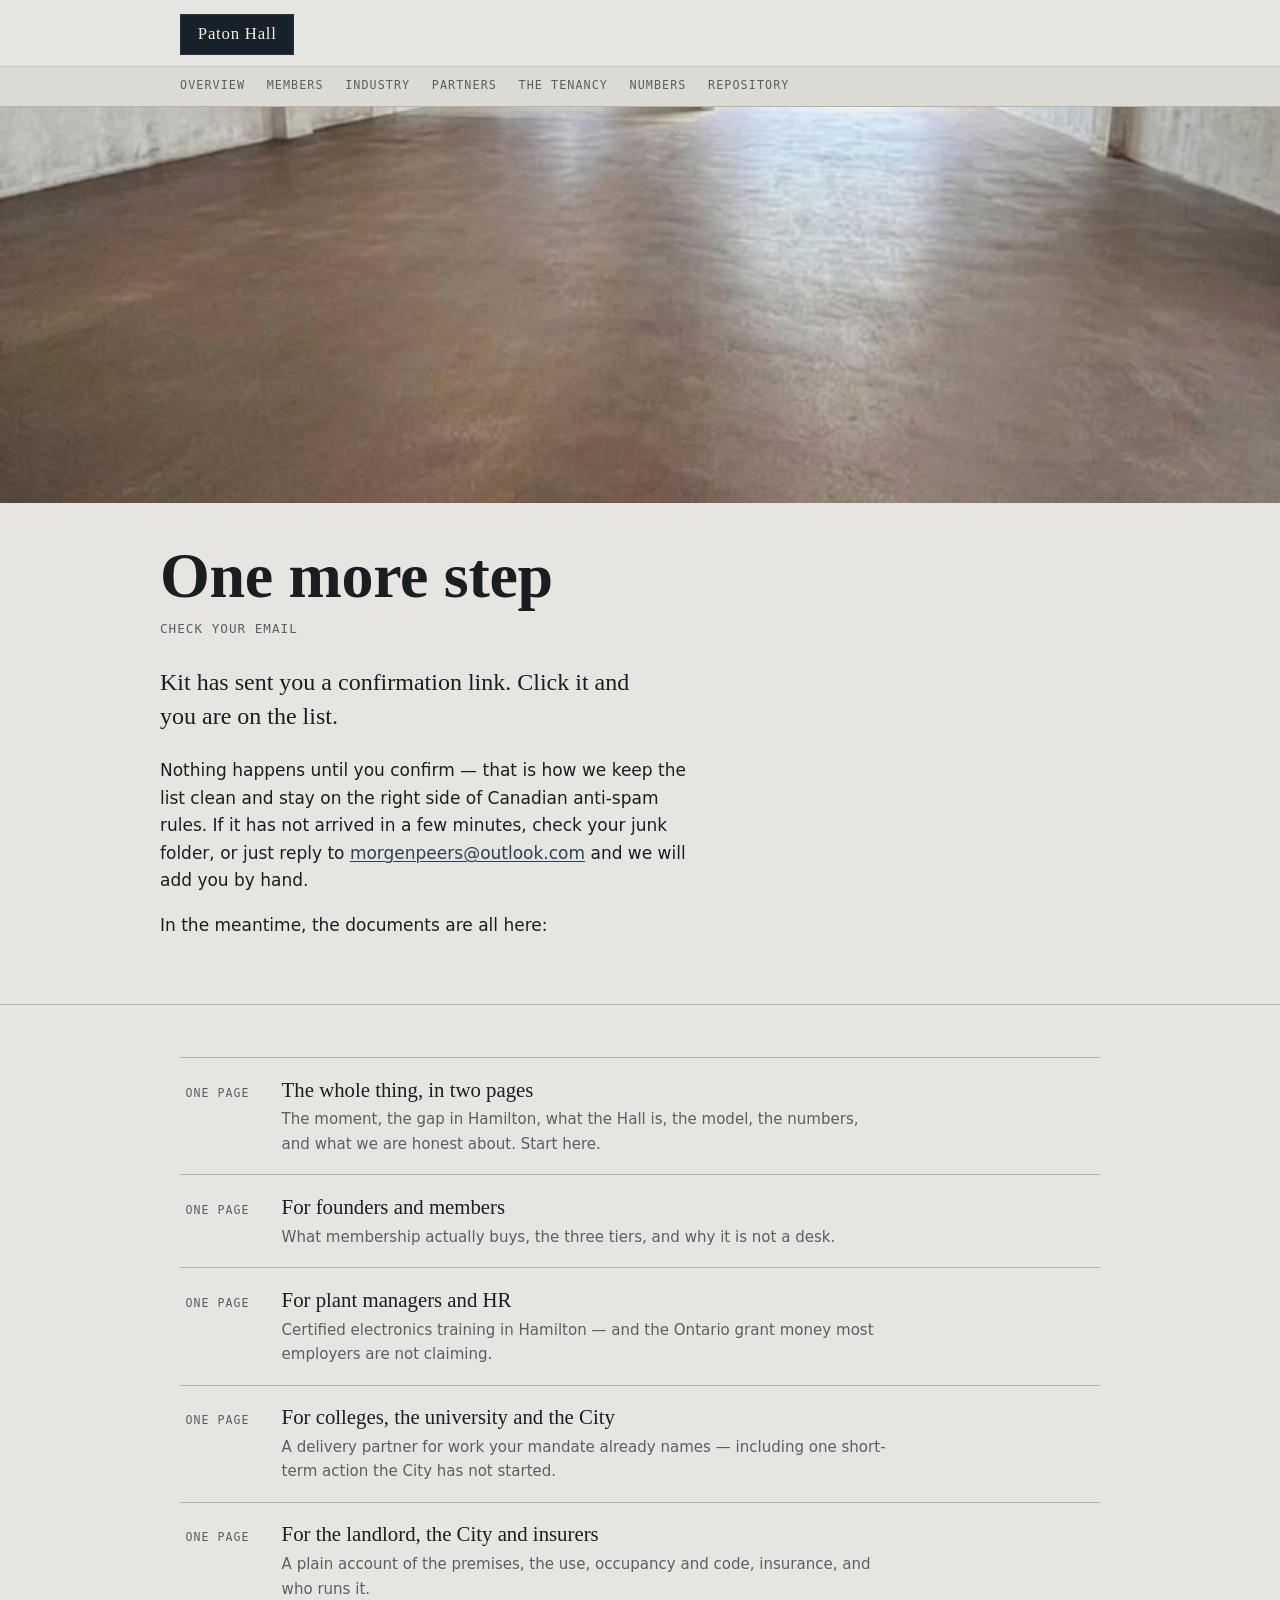
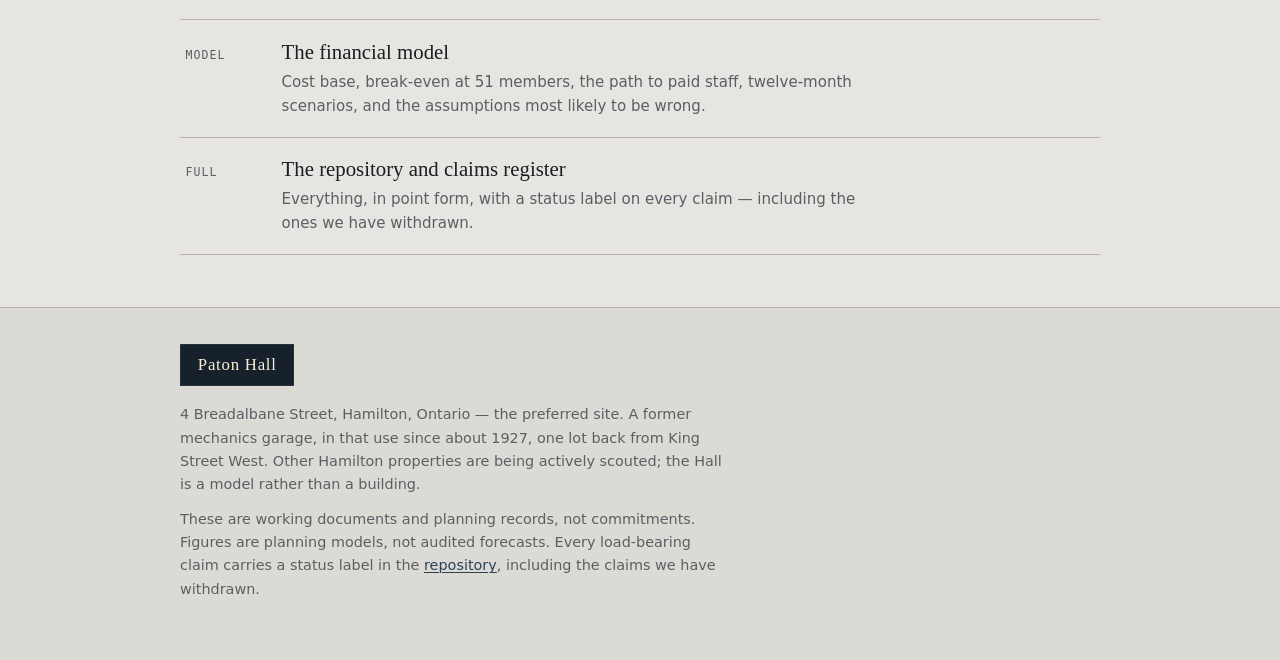
==== thanks.html @ ef7a00dc "Wire signup form to Kit and add confirmation page Sets the Kit form endpoint and adds thanks.html fo" ====
<!doctype html>
<html lang="en">
<head>
<meta charset="utf-8">
<meta name="viewport" content="width=device-width, initial-scale=1">
<title>You&#x27;re on the list — Paton Hall</title>
<meta name="description" content="Confirm your email address to join the Paton Hall list.">
<link rel="stylesheet" href="styles.css">
<link rel="icon" href="data:image/svg+xml,<svg xmlns=%22http://www.w3.org/2000/svg%22 viewBox=%220 0 16 16%22><rect width=%2216%22 height=%2216%22 fill=%22%2316212c%22/><text y=%2212%22 x=%228%22 text-anchor=%22middle%22 font-size=%2211%22 font-family=%22Georgia,serif%22 fill=%22%23f8efd6%22>P</text></svg>">
</head>
<body>
<header class="site-header">
  <div class="header-bar">
    <a class="sign" href="index.html">Paton Hall</a>
  </div>
  <nav class="site-nav" aria-label="Documents"><ul><li><a href="papers/overview.html">Overview</a></li><li><a href="papers/members.html">Members</a></li><li><a href="papers/industry.html">Industry</a></li><li><a href="papers/partners.html">Partners</a></li><li><a href="papers/civic.html">The tenancy</a></li><li><a href="papers/financials.html">Numbers</a></li><li><a href="papers/repository.html">Repository</a></li></ul></nav>
</header>
<main>

<section class="hero">
  <figure>
    <img src="assets/img/room-b.jpg" alt="The interior of the garage looking
      toward an open bay door with daylight beyond." width="1100" height="1240"
      style="max-height:44vh;object-position:center 62%">
  </figure>
  <div class="wrap hero-text">
    <h1 class="title">One&nbsp;more&nbsp;step</h1>
    <p class="address">Check your email</p>
    <p class="standfirst">Kit has sent you a confirmation link. Click it and you
      are on the list.</p>
    <div class="prose">
      <p>Nothing happens until you confirm &mdash; that is how we keep the list
      clean and stay on the right side of Canadian anti-spam rules. If it has not
      arrived in a few minutes, check your junk folder, or just reply to
      <a href="mailto:morgenpeers@outlook.com">morgenpeers@outlook.com</a> and we will add you by hand.</p>
      <p>In the meantime, the documents are all here:</p>
    </div>
  </div>
</section>

<section>
  <div class="wrap">
  <ul class="docs">
    <li><a href="papers/overview.html"><span class="ref">One page</span><span class="name">The whole thing, in two pages</span><p class="desc">The moment, the gap in Hamilton, what the Hall is, the model, the numbers, and what we are honest about. Start here.</p></a></li>
    <li><a href="papers/members.html"><span class="ref">One page</span><span class="name">For founders and members</span><p class="desc">What membership actually buys, the three tiers, and why it is not a desk.</p></a></li>
    <li><a href="papers/industry.html"><span class="ref">One page</span><span class="name">For plant managers and HR</span><p class="desc">Certified electronics training in Hamilton — and the Ontario grant money most employers are not claiming.</p></a></li>
    <li><a href="papers/partners.html"><span class="ref">One page</span><span class="name">For colleges, the university and the City</span><p class="desc">A delivery partner for work your mandate already names — including one short-term action the City has not started.</p></a></li>
    <li><a href="papers/civic.html"><span class="ref">One page</span><span class="name">For the landlord, the City and insurers</span><p class="desc">A plain account of the premises, the use, occupancy and code, insurance, and who runs it.</p></a></li>
    <li><a href="papers/financials.html"><span class="ref">Model</span><span class="name">The financial model</span><p class="desc">Cost base, break-even at 51 members, the path to paid staff, twelve-month scenarios, and the assumptions most likely to be wrong.</p></a></li>
    <li><a href="papers/repository.html"><span class="ref">Full</span><span class="name">The repository and claims register</span><p class="desc">Everything, in point form, with a status label on every claim — including the ones we have withdrawn.</p></a></li>
  </ul>
  </div>
</section>

</main>
<footer class="site-footer">
  <div class="wrap">
    <a class="sign" href="index.html">Paton Hall</a>
    <p>4 Breadalbane Street, Hamilton, Ontario &mdash; the preferred site. A
    former mechanics garage, in that use since about 1927, one lot back from
    King Street West. Other Hamilton properties are being actively scouted;
    the Hall is a model rather than a building.</p>
    <p>These are working documents and planning records, not commitments.
    Figures are planning models, not audited forecasts. Every load-bearing
    claim carries a status label in the
    <a href="papers/repository.html">repository</a>, including the
    claims we have withdrawn.</p>
  </div>
</footer>
</body>
</html>
---- styles.css ----
/* Paton Hall — 4 Breadalbane Street, Hamilton
   Palette taken from the building: painted concrete block, the navy
   enamel of the sign, and the warm white of the shop's strip lights. */

:root {
  --paper:    #e6e5e1;   /* painted block wall, cool neutral */
  --paper-2:  #dcdad4;   /* recessed panel */
  --enamel:   #16212c;   /* the sign plate */
  --enamel-2: #24333f;
  --ink:      #1b1e21;
  --ink-2:    #5a5f64;
  --rule:     #b6b2a9;
  --rule-2:   #cbc7bf;
  --tube:     #f8efd6;   /* fluorescent warm white */
  --rust:     #8a4a2e;   /* brick chimney — used once, for Rejected */
  --link:     #2a4256;

  --serif: Charter, "Bitstream Charter", "Sitka Text", "Iowan Old Style", Cambria, Georgia, serif;
  --sans: system-ui, -apple-system, "Segoe UI", Roboto, Helvetica, Arial, sans-serif;
  --mono: ui-monospace, "DejaVu Sans Mono", "SF Mono", Menlo, Consolas, monospace;

  --measure: 34rem;
  --wide: 60rem;
}

@media (prefers-color-scheme: dark) {
  :root:not([data-theme="light"]) {
    --paper:    #14181c;
    --paper-2:  #1c2228;
    --enamel:   #0d141a;
    --enamel-2: #1c2a35;
    --ink:      #e4e2db;
    --ink-2:    #9aa1a8;
    --rule:     #333c44;
    --rule-2:   #262e35;
    --tube:     #f8efd6;
    --rust:     #c0714c;
    --link:     #9dc2dd;
  }
}

*, *::before, *::after { box-sizing: border-box; }

html { -webkit-text-size-adjust: 100%; }

body {
  margin: 0;
  background: var(--paper);
  color: var(--ink);
  font-family: var(--sans);
  font-size: 17px;
  line-height: 1.62;
  text-rendering: optimizeLegibility;
}

img { max-width: 100%; height: auto; display: block; }

a { color: var(--link); text-decoration-thickness: 1px; text-underline-offset: 2px; }
a:hover { text-decoration-thickness: 2px; }

:focus-visible {
  outline: 2px solid var(--link);
  outline-offset: 3px;
}

/* ---------- header ---------- */

.site-header {
  position: sticky;
  top: 0;
  z-index: 20;
  background: var(--paper);
  border-bottom: 1px solid var(--rule);
}

.header-bar {
  max-width: var(--wide);
  margin: 0 auto;
  padding: 0.85rem 1.25rem 0.7rem;
}

/* the enamel sign, as it appears on the wall */
.sign {
  display: inline-block;
  background: var(--enamel);
  color: var(--tube);
  font-family: var(--serif);
  font-size: 1.05rem;
  letter-spacing: 0.045em;
  padding: 0.36rem 1.05rem 0.42rem;
  border: 1px solid var(--enamel-2);
  box-shadow: inset 0 0 0 2px var(--enamel);
  text-decoration: none;
}
.sign:hover { text-decoration: none; color: #fff; }

.site-nav {
  border-top: 1px solid var(--rule-2);
  background: var(--paper-2);
}
.site-nav ul {
  max-width: var(--wide);
  margin: 0 auto;
  padding: 0 1.25rem;
  list-style: none;
  display: flex;
  gap: 1.35rem;
  overflow-x: auto;
  scrollbar-width: thin;
}
.site-nav li { flex: 0 0 auto; }
.site-nav a {
  display: block;
  padding: 0.55rem 0;
  font-family: var(--mono);
  font-size: 0.735rem;
  letter-spacing: 0.09em;
  text-transform: uppercase;
  color: var(--ink-2);
  text-decoration: none;
  border-bottom: 2px solid transparent;
  white-space: nowrap;
}
.site-nav a:hover { color: var(--ink); border-bottom-color: var(--rule); }
.site-nav a[aria-current="page"] { color: var(--ink); border-bottom-color: var(--enamel); }

/* ---------- layout ---------- */

main { display: block; }

.wrap {
  max-width: var(--wide);
  margin: 0 auto;
  padding: 0 1.25rem;
}

.prose { max-width: var(--measure); }

section { padding: 3.25rem 0; border-bottom: 1px solid var(--rule-2); }
section:last-of-type { border-bottom: 0; }

.eyebrow {
  font-family: var(--mono);
  font-size: 0.7rem;
  letter-spacing: 0.14em;
  text-transform: uppercase;
  color: var(--ink-2);
  margin: 0 0 0.9rem;
}

/* ---------- hero ---------- */

.hero { padding: 0; border-bottom: 1px solid var(--rule); }

.hero figure { margin: 0; position: relative; background: var(--enamel); }
.hero img {
  width: 100%;
  max-height: 62vh;
  object-fit: cover;
  object-position: center 58%;
}

.hero-text { padding: 2.5rem 0 3rem; }

h1.title {
  font-family: var(--serif);
  font-weight: 600;
  font-size: clamp(2.4rem, 7vw, 4rem);
  line-height: 1.02;
  letter-spacing: -0.005em;
  margin: 0 0 0.65rem;
}

.address {
  font-family: var(--mono);
  font-size: 0.79rem;
  letter-spacing: 0.08em;
  text-transform: uppercase;
  color: var(--ink-2);
  margin: 0 0 1.6rem;
}

.standfirst {
  font-family: var(--serif);
  font-size: clamp(1.18rem, 2.4vw, 1.5rem);
  line-height: 1.42;
  max-width: 30rem;
  margin: 0 0 1.5rem;
}

/* ---------- facts strip ---------- */

.facts {
  display: grid;
  grid-template-columns: repeat(auto-fit, minmax(9.5rem, 1fr));
  gap: 1px;
  background: var(--rule);
  border: 1px solid var(--rule);
  margin-top: 2.25rem;
}
.facts div { background: var(--paper); padding: 1rem 1.1rem; }
.facts dt {
  font-family: var(--mono);
  font-size: 0.68rem;
  letter-spacing: 0.11em;
  text-transform: uppercase;
  color: var(--ink-2);
  margin: 0 0 0.3rem;
}
.facts dd {
  margin: 0;
  font-family: var(--serif);
  font-size: 1.55rem;
  line-height: 1.1;
}
.facts dd span { font-size: 0.9rem; color: var(--ink-2); }

/* ---------- signup ---------- */
/* The one call to action on the page. Enamel ground, tube-white button —
   the only place the strip-light colour appears as a surface. */

.signup {
  background: var(--enamel);
  color: var(--tube);
  border: 1px solid var(--enamel);
  padding: 1.5rem 1.4rem 1.6rem;
  margin-top: 2.25rem;
}

.signup .eyebrow { color: #9db2c4; margin-bottom: 0.55rem; }

.signup p {
  margin: 0 0 1.15rem;
  max-width: 34rem;
  font-family: var(--serif);
  font-size: 1.08rem;
  line-height: 1.4;
}

.signup-form {
  display: grid;
  grid-template-columns: 1fr 1fr;
  gap: 0.7rem;
  max-width: 40rem;
}
.signup-form .full { grid-column: 1 / -1; }

.signup-form label {
  display: block;
  font-family: var(--mono);
  font-size: 0.66rem;
  letter-spacing: 0.11em;
  text-transform: uppercase;
  color: #9db2c4;
  margin-bottom: 0.3rem;
}

.signup-form input,
.signup-form select {
  width: 100%;
  font-family: var(--sans);
  font-size: 0.97rem;
  color: var(--ink);
  background: #f2f0ea;
  border: 1px solid #46596a;
  border-radius: 0;
  padding: 0.6rem 0.7rem;
  appearance: none;
}
.signup-form select {
  background-image: linear-gradient(45deg, transparent 50%, #46596a 50%),
                    linear-gradient(135deg, #46596a 50%, transparent 50%);
  background-position: calc(100% - 18px) 55%, calc(100% - 13px) 55%;
  background-size: 5px 5px, 5px 5px;
  background-repeat: no-repeat;
  padding-right: 2rem;
}
.signup-form input:focus-visible,
.signup-form select:focus-visible {
  outline: 2px solid var(--tube);
  outline-offset: 1px;
}

.signup-form button {
  font-family: var(--mono);
  font-size: 0.76rem;
  letter-spacing: 0.11em;
  text-transform: uppercase;
  color: var(--enamel);
  background: var(--tube);
  border: 1px solid var(--tube);
  border-radius: 0;
  padding: 0.72rem 1.5rem;
  cursor: pointer;
  justify-self: start;
}
.signup-form button:hover { background: #fff; border-color: #fff; }
.signup-form button:focus-visible { outline: 2px solid #fff; outline-offset: 2px; }

.signup .fineprint {
  font-family: var(--mono);
  font-size: 0.68rem;
  line-height: 1.5;
  letter-spacing: 0.02em;
  color: #8fa3b4;
  margin: 1rem 0 0;
  max-width: 34rem;
}
.signup .fineprint a { color: #cfe0ee; }

.signup a.plain { color: var(--tube); }

@media (max-width: 34rem) {
  .signup-form { grid-template-columns: 1fr; }
  .signup-form button { justify-self: stretch; text-align: center; }
}

/* ---------- document list ---------- */

.docs { list-style: none; margin: 0; padding: 0; border-top: 1px solid var(--rule); }

.docs li { border-bottom: 1px solid var(--rule); }

.docs a {
  display: grid;
  grid-template-columns: 4.5rem 1fr;
  gap: 0 1.5rem;
  align-items: baseline;
  padding: 1.15rem 0.35rem;
  text-decoration: none;
  color: inherit;
}
.docs a:hover { background: var(--paper-2); }

.docs .ref {
  font-family: var(--mono);
  font-size: 0.72rem;
  letter-spacing: 0.09em;
  color: var(--ink-2);
  text-transform: uppercase;
}
.docs .name {
  font-family: var(--serif);
  font-size: 1.3rem;
  line-height: 1.25;
}
.docs .desc {
  grid-column: 2;
  margin: 0.3rem 0 0;
  font-size: 0.94rem;
  color: var(--ink-2);
  max-width: 38rem;
}

@media (max-width: 34rem) {
  .docs a { grid-template-columns: 1fr; gap: 0.25rem; }
  .docs .desc { grid-column: 1; }
}

/* ---------- figures ---------- */

figure { margin: 0 0 2rem; }
figure img { width: 100%; }
figcaption {
  font-family: var(--mono);
  font-size: 0.72rem;
  letter-spacing: 0.05em;
  color: var(--ink-2);
  padding-top: 0.6rem;
  border-top: 1px solid var(--rule-2);
  margin-top: 0.6rem;
}

.pair {
  display: grid;
  grid-template-columns: 1fr 1fr;
  gap: 1.25rem;
}
@media (max-width: 40rem) { .pair { grid-template-columns: 1fr; } }

/* ---------- paper (generated document) pages ---------- */

.paper { padding: 2.75rem 0 4rem; }

.paper h1 {
  font-family: var(--serif);
  font-weight: 600;
  font-size: clamp(1.95rem, 5vw, 2.9rem);
  line-height: 1.08;
  margin: 0 0 1.5rem;
  max-width: 26rem;
}

.paper h2 {
  font-family: var(--serif);
  font-weight: 600;
  font-size: 1.5rem;
  line-height: 1.2;
  margin: 2.9rem 0 0.85rem;
  padding-top: 1.1rem;
  border-top: 1px solid var(--rule);
}

.paper h3 {
  font-family: var(--sans);
  font-weight: 650;
  font-size: 1.02rem;
  letter-spacing: 0.005em;
  margin: 2rem 0 0.6rem;
}

.paper h4 {
  font-family: var(--mono);
  font-weight: 600;
  font-size: 0.78rem;
  letter-spacing: 0.09em;
  text-transform: uppercase;
  color: var(--ink-2);
  margin: 1.6rem 0 0.5rem;
}

.paper p, .paper li { max-width: var(--measure); }
.paper p { margin: 0 0 1.05rem; }
.paper ul, .paper ol { margin: 0 0 1.15rem; padding-left: 1.25rem; }
.paper li { margin-bottom: 0.4rem; }
.paper li > ul, .paper li > ol { margin-top: 0.4rem; margin-bottom: 0.5rem; }

.paper hr {
  border: 0;
  border-top: 1px solid var(--rule);
  margin: 2.5rem 0;
}

.paper blockquote {
  margin: 1.5rem 0;
  padding: 0.15rem 0 0.15rem 1.15rem;
  border-left: 3px solid var(--enamel);
  font-family: var(--serif);
  font-size: 1.1rem;
  line-height: 1.45;
  color: var(--ink);
}
.paper blockquote p { margin-bottom: 0.6rem; }
.paper blockquote p:last-child { margin-bottom: 0; }

.paper code {
  font-family: var(--mono);
  font-size: 0.86em;
  background: var(--paper-2);
  padding: 0.1em 0.34em;
  border: 1px solid var(--rule-2);
  white-space: nowrap;
}

.paper strong { font-weight: 650; }

/* tables — must scroll inside their own box, never the page */
.table-scroll {
  overflow-x: auto;
  margin: 0 0 1.6rem;
  border: 1px solid var(--rule);
  background: var(--paper);
}
.paper table {
  border-collapse: collapse;
  width: 100%;
  min-width: 30rem;
  font-size: 0.9rem;
}
.paper th, .paper td {
  text-align: left;
  padding: 0.55rem 0.85rem;
  border-bottom: 1px solid var(--rule-2);
  vertical-align: top;
}
.paper th {
  font-family: var(--mono);
  font-size: 0.7rem;
  letter-spacing: 0.08em;
  text-transform: uppercase;
  color: var(--ink-2);
  font-weight: 600;
  background: var(--paper-2);
  border-bottom: 1px solid var(--rule);
  white-space: nowrap;
}
.paper tbody tr:last-child td { border-bottom: 0; }
.paper td code { background: transparent; border: 0; padding: 0; }

/* ---------- status note on generated pages ---------- */

.meta {
  font-family: var(--mono);
  font-size: 0.74rem;
  line-height: 1.55;
  color: var(--ink-2);
  border: 1px solid var(--rule);
  border-left: 3px solid var(--rust);
  padding: 0.85rem 1rem;
  margin: 0 0 2.25rem;
  max-width: var(--measure);
}

/* ---------- footer ---------- */

.site-footer {
  border-top: 1px solid var(--rule);
  background: var(--paper-2);
  padding: 2.25rem 0 3rem;
  font-size: 0.9rem;
  color: var(--ink-2);
}
.site-footer p { max-width: var(--measure); margin: 0 0 0.7rem; }
.site-footer .sign { margin-bottom: 1.1rem; }

.backlink {
  font-family: var(--mono);
  font-size: 0.73rem;
  letter-spacing: 0.09em;
  text-transform: uppercase;
}

@media (prefers-reduced-motion: reduce) {
  *, *::before, *::after {
    animation-duration: 0.01ms !important;
    transition-duration: 0.01ms !important;
    scroll-behavior: auto !important;
  }
}

@media print {
  .site-header, .site-footer, .hero figure { display: none; }
  body { background: #fff; color: #000; font-size: 11pt; }
  .paper h2 { page-break-after: avoid; }
  .table-scroll { overflow: visible; }
}
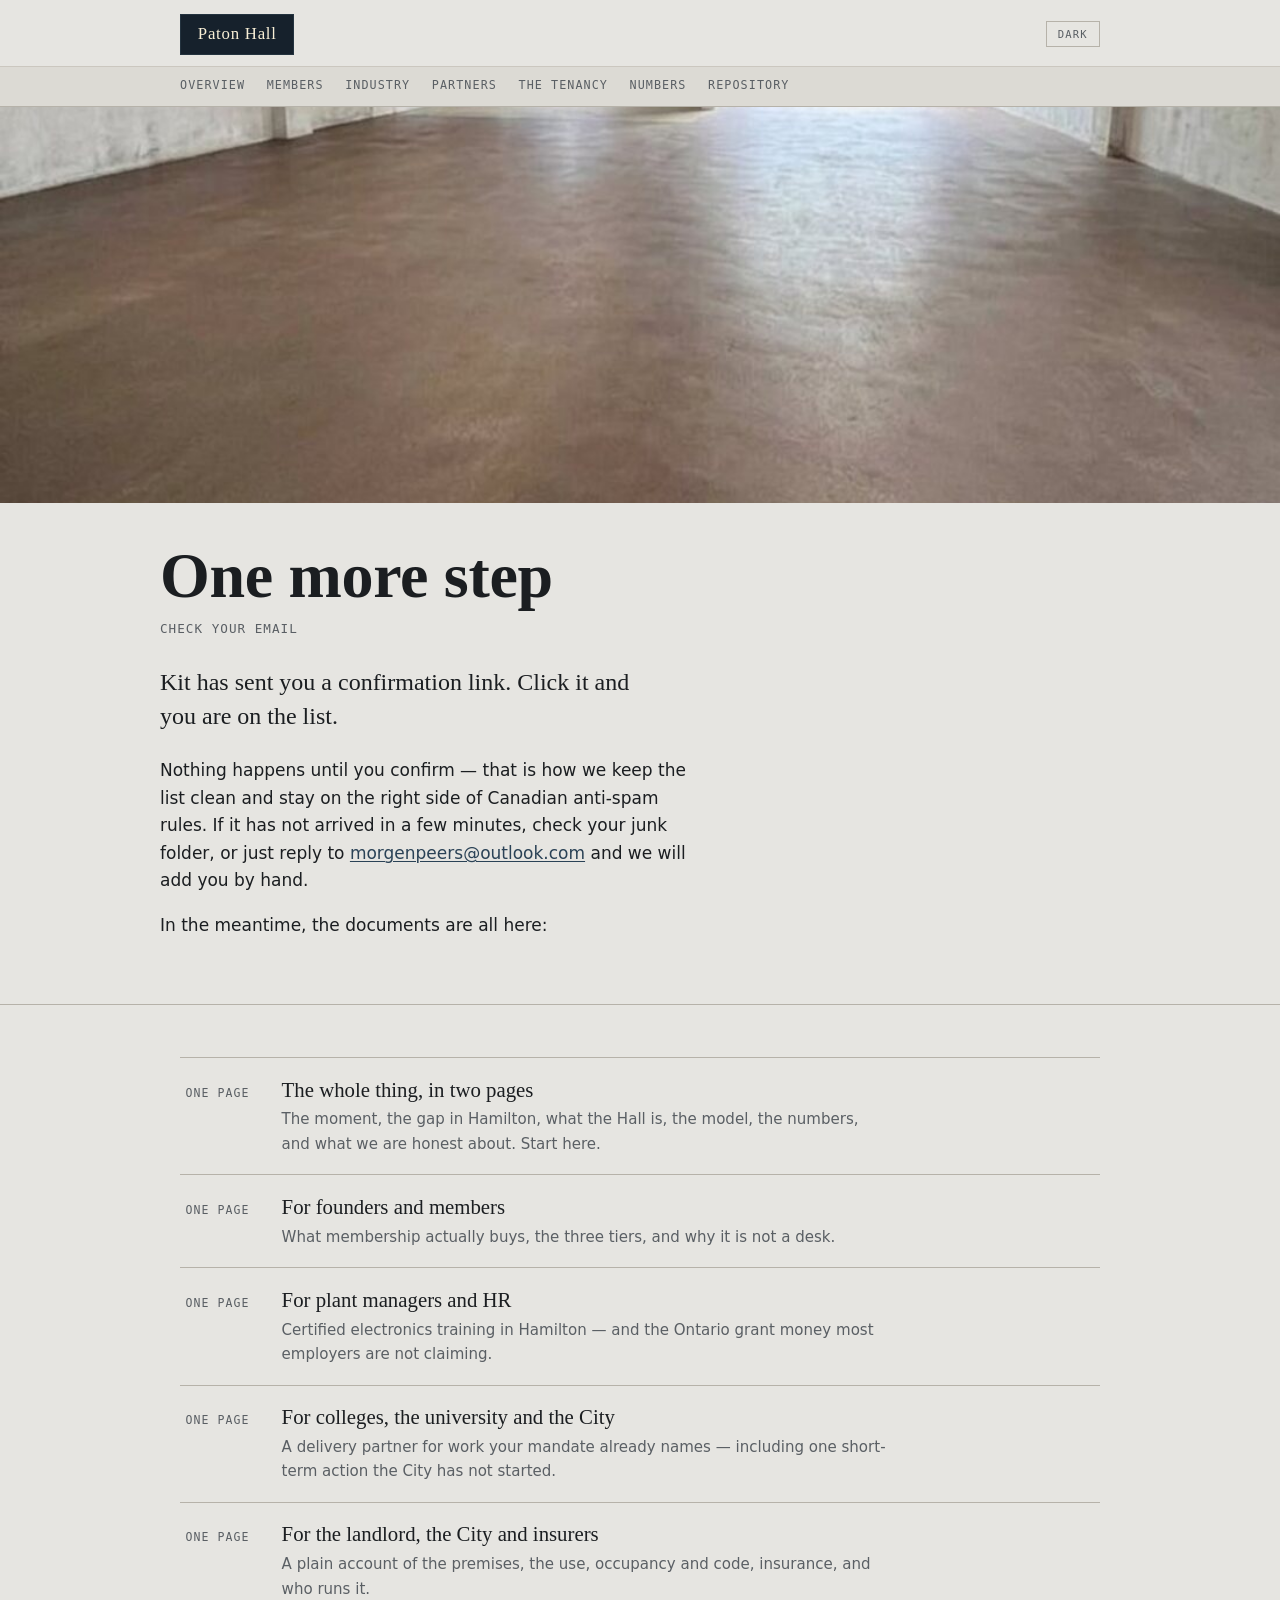
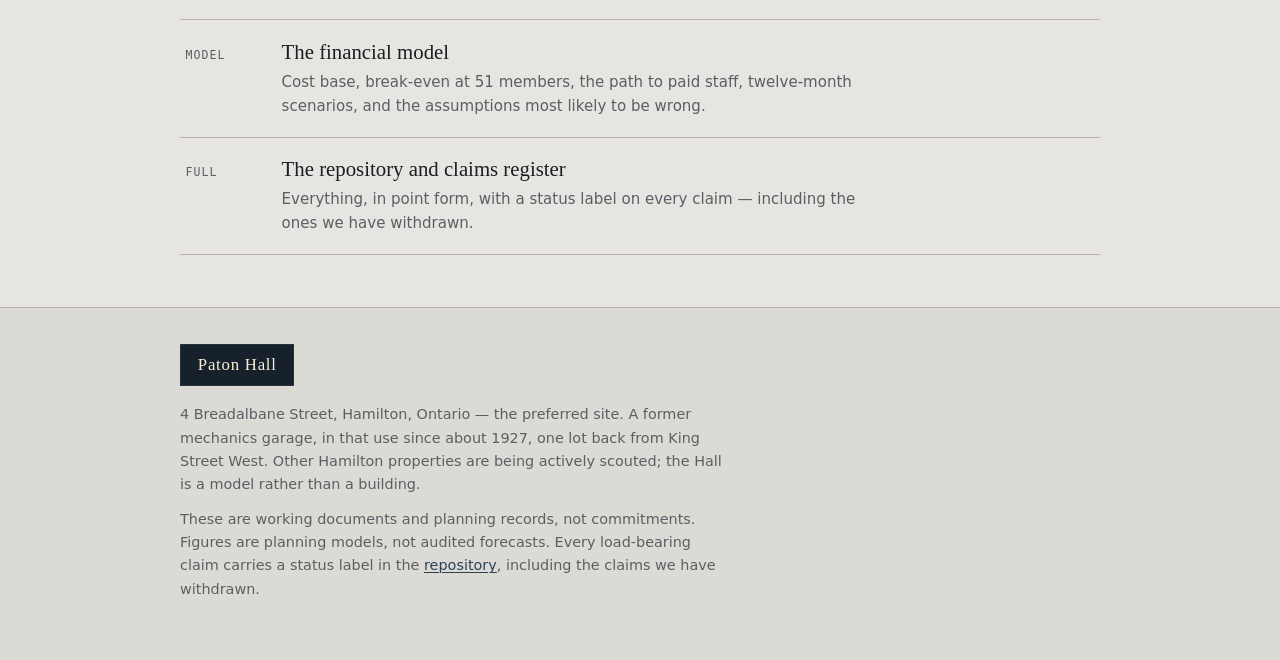
==== commit 69beee4e: "Add a light/dark toggle, and update counts The stylesheet previously only had a prefers-color-scheme" ====
--- a/thanks.html
+++ b/thanks.html
@@ -7,11 +7,13 @@
 <meta name="description" content="Confirm your email address to join the Paton Hall list.">
 <link rel="stylesheet" href="styles.css">
 <link rel="icon" href="data:image/svg+xml,<svg xmlns=%22http://www.w3.org/2000/svg%22 viewBox=%220 0 16 16%22><rect width=%2216%22 height=%2216%22 fill=%22%2316212c%22/><text y=%2212%22 x=%228%22 text-anchor=%22middle%22 font-size=%2211%22 font-family=%22Georgia,serif%22 fill=%22%23f8efd6%22>P</text></svg>">
+<script>(function(){try{var t=localStorage.getItem('ph-theme');if(t==='dark'||t==='light')document.documentElement.setAttribute('data-theme',t)}catch(e){}})();</script>
 </head>
 <body>
 <header class="site-header">
   <div class="header-bar">
     <a class="sign" href="index.html">Paton Hall</a>
+    <button class="theme-toggle" type="button" hidden>dark</button>
   </div>
   <nav class="site-nav" aria-label="Documents"><ul><li><a href="papers/overview.html">Overview</a></li><li><a href="papers/members.html">Members</a></li><li><a href="papers/industry.html">Industry</a></li><li><a href="papers/partners.html">Partners</a></li><li><a href="papers/civic.html">The tenancy</a></li><li><a href="papers/financials.html">Numbers</a></li><li><a href="papers/repository.html">Repository</a></li></ul></nav>
 </header>
@@ -67,5 +69,31 @@
     claims we have withdrawn.</p>
   </div>
 </footer>
+<script>
+(function () {
+  var btn = document.querySelector('.theme-toggle');
+  if (!btn) return;
+  var root = document.documentElement;
+  function current() {
+    var set = root.getAttribute('data-theme');
+    if (set === 'dark' || set === 'light') return set;
+    return window.matchMedia('(prefers-color-scheme: dark)').matches ? 'dark' : 'light';
+  }
+  function paint() {
+    var next = current() === 'dark' ? 'light' : 'dark';
+    btn.textContent = next;
+    btn.setAttribute('aria-label', 'Switch to ' + next + ' theme');
+    btn.setAttribute('title', 'Switch to ' + next + ' theme');
+  }
+  btn.hidden = false;
+  paint();
+  btn.addEventListener('click', function () {
+    var next = current() === 'dark' ? 'light' : 'dark';
+    root.setAttribute('data-theme', next);
+    try { localStorage.setItem('ph-theme', next); } catch (e) {}
+    paint();
+  });
+})();
+</script>
 </body>
 </html>
--- a/styles.css
+++ b/styles.css
@@ -22,6 +22,10 @@
   --measure: 34rem;
   --wide: 60rem;
 }
+
+/* Three states. The system preference applies unless the reader has chosen,
+   and an explicit choice wins in both directions. The two dark blocks below
+   are identical and must stay in sync — plain CSS has no way to share them. */
 
 @media (prefers-color-scheme: dark) {
   :root:not([data-theme="light"]) {
@@ -39,6 +43,20 @@
   }
 }
 
+:root[data-theme="dark"] {
+  --paper:    #14181c;
+  --paper-2:  #1c2228;
+  --enamel:   #0d141a;
+  --enamel-2: #1c2a35;
+  --ink:      #e4e2db;
+  --ink-2:    #9aa1a8;
+  --rule:     #333c44;
+  --rule-2:   #262e35;
+  --tube:     #f8efd6;
+  --rust:     #c0714c;
+  --link:     #9dc2dd;
+}
+
 *, *::before, *::after { box-sizing: border-box; }
 
 html { -webkit-text-size-adjust: 100%; }
@@ -77,7 +95,30 @@
   max-width: var(--wide);
   margin: 0 auto;
   padding: 0.85rem 1.25rem 0.7rem;
-}
+  display: flex;
+  align-items: center;
+  justify-content: space-between;
+  gap: 1rem;
+}
+
+/* Hidden until the script unhides it, so it never appears without working. */
+.theme-toggle {
+  flex: 0 0 auto;
+  font-family: var(--mono);
+  font-size: 0.66rem;
+  letter-spacing: 0.11em;
+  text-transform: uppercase;
+  color: var(--ink-2);
+  background: transparent;
+  border: 1px solid var(--rule);
+  border-radius: 0;
+  padding: 0.42rem 0.7rem;
+  cursor: pointer;
+  line-height: 1;
+}
+.theme-toggle:hover { color: var(--ink); border-color: var(--ink-2); }
+.theme-toggle:focus-visible { outline: 2px solid var(--link); outline-offset: 2px; }
+.theme-toggle[hidden] { display: none; }
 
 /* the enamel sign, as it appears on the wall */
 .sign {
@@ -215,6 +256,76 @@
 }
 .facts dd span { font-size: 0.9rem; color: var(--ink-2); }
 
+/* ---------- progress ---------- */
+/* Two counts pulled from Kit: everyone on the list, and the ones who have
+   actually joined. The member bar carries the tube colour because it is the
+   number that decides whether the room stays open. */
+
+.progress {
+  border: 1px solid var(--rule);
+  border-top: 0;
+  background: var(--paper);
+}
+
+.progress-row { padding: 0.9rem 1.1rem 1rem; }
+.progress-row + .progress-row { border-top: 1px solid var(--rule-2); }
+
+.progress-head {
+  display: flex;
+  justify-content: space-between;
+  align-items: baseline;
+  gap: 1rem;
+  margin-bottom: 0.55rem;
+}
+
+.progress-head dt {
+  font-family: var(--mono);
+  font-size: 0.68rem;
+  letter-spacing: 0.11em;
+  text-transform: uppercase;
+  color: var(--ink-2);
+  margin: 0;
+}
+
+.progress-head dd {
+  margin: 0;
+  font-family: var(--serif);
+  font-size: 1.2rem;
+  line-height: 1;
+  white-space: nowrap;
+}
+.progress-head dd span { color: var(--ink-2); font-size: 0.86rem; }
+
+.track {
+  height: 6px;
+  background: var(--paper-2);
+  border: 1px solid var(--rule-2);
+  overflow: hidden;
+}
+.track > i {
+  display: block;
+  height: 100%;
+  background: var(--rule);
+  transition: width 600ms ease-out;
+}
+
+/* the live one */
+.progress-row.is-members .track { border-color: #46596a; background: var(--enamel); }
+.progress-row.is-members .track > i { background: var(--tube); }
+.progress-row.is-members .progress-head dt { color: var(--ink); }
+
+.progress-note {
+  font-family: var(--mono);
+  font-size: 0.66rem;
+  letter-spacing: 0.05em;
+  color: var(--ink-2);
+  margin: 0.55rem 0 0;
+}
+
+@media (prefers-reduced-motion: reduce) {
+  .track > i { transition: none; }
+}
+
 /* ---------- signup ---------- */
 /* The one call to action on the page. Enamel ground, tube-white button —
    the only place the strip-light colour appears as a surface. */
@@ -255,17 +366,34 @@
   margin-bottom: 0.3rem;
 }
 
+/* These fields sit on the enamel block, which is dark in BOTH themes, so the
+   field ground is always light. The text colour must therefore be a fixed
+   dark value — using var(--ink) made it flip to light in dark mode and left
+   people typing light grey on off-white. */
 .signup-form input,
 .signup-form select {
   width: 100%;
   font-family: var(--sans);
-  font-size: 0.97rem;
-  color: var(--ink);
-  background: #f2f0ea;
-  border: 1px solid #46596a;
+  font-size: 1rem;
+  color: #14171a;
+  caret-color: #14171a;
+  background: #f4f2ec;
+  border: 1px solid #5a6d7e;
   border-radius: 0;
-  padding: 0.6rem 0.7rem;
+  padding: 0.62rem 0.7rem;
   appearance: none;
+}
+.signup-form input::placeholder { color: #5c6469; opacity: 1; }
+.signup-form select option { color: #14171a; background: #f4f2ec; }
+
+/* Browsers repaint autofilled fields with their own colours, which breaks the
+   pairing above. Pin both back. */
+.signup-form input:-webkit-autofill,
+.signup-form input:-webkit-autofill:hover,
+.signup-form input:-webkit-autofill:focus {
+  -webkit-text-fill-color: #14171a;
+  -webkit-box-shadow: 0 0 0 100px #f4f2ec inset;
+  caret-color: #14171a;
 }
 .signup-form select {
   background-image: linear-gradient(45deg, transparent 50%, #46596a 50%),
